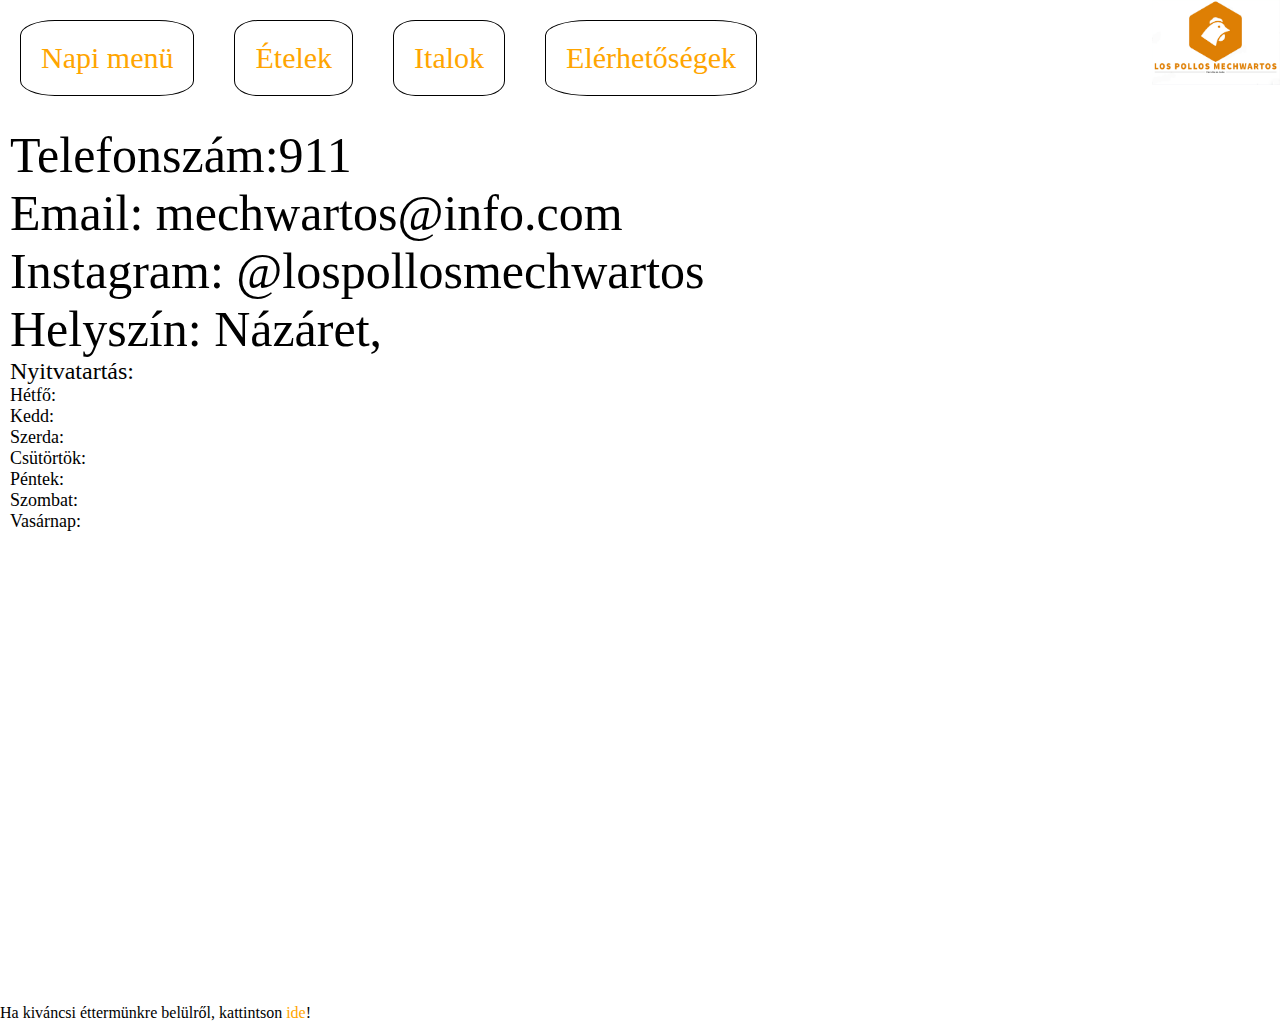
==== etlap-main/elerhetoseg.html @ 8fb7c9ea "Add files via upload" ====
<!DOCTYPE html>
<html lang="hu">

<head>
    <link rel="shortcut icon" href="Képkivágás.png" type="image/x-icon">
    <meta charset="UTF-8">
    <meta http-equiv="X-UA-Compatible" content="IE=edge">
    <meta name="viewport" content="width=device-width, initial-scale=1.0">
    <link rel="stylesheet" href="style.css">
    <title>Étterem</title>
    <img class="logo" src="kepek/Képkivágás.png" alt="logo" title="Los Pollos Mechwartos">
    <div class="flex-container">
        <div class="menu"><a href="index.html" title="Napi menü">Napi menü</a></div>
        <div class="menu"><a href="etelek.html" title="Napi menü">Ételek</a></div>
        <div class="menu"><a href="italok.html" title="Napi menü">Italok</a></div>
        <div class="menu">Elérhetőségek</div>
    </div>



</head>

<body>
    <div id="elerhetoseg">
        <div>Telefonszám:911</div>
        <div>Email: mechwartos@info.com</div>
        <div>Instagram: @lospollosmechwartos</div>
        <div>Helyszín: Názáret, </div>
        <div id="nyitvatart">
            <p>Nyitvatartás:</p>
            <div>Hétfő: </div>
            <div>Kedd:</div>
            <div>Szerda:</div>
            <div>Csütörtök:</div>
            <div>Péntek:</div>
            <div>Szombat:</div>
            <div>Vasárnap:</div>
        </div>
        <iframe
            src="https://www.google.com/maps/embed?pb=!1m18!1m12!1m3!1d1187.0949400262357!2d35.28321147929329!3d32.696374253555135!2m3!1f0!2f0!3f0!3m2!1i1024!2i768!4f13.1!3m3!1m2!1s0x151c4dc884f2da49%3A0xf31604d91457a2c9!2s5093%203%2C%20Nazareth%2C%20Izrael!5e0!3m2!1shu!2sus!4v1666868655009!5m2!1shu!2sus"
            width="600" height="450" style="border:0;" allowfullscreen="" loading="lazy"
            referrerpolicy="no-referrer-when-downgrade"></iframe>
    </div>
</body>
<footer>
    <div>Ha kiváncsi éttermünkre belülről, kattintson <a href="etterem.html">ide</a>!</div>
</footer>
</html>
---- etlap-main/style.css ----
@font-face {
    font-family: myFirstFont;
    src: url(QuickKissPersonalUse-PxlZ.ttf);
  }

body{
    overflow-x: hidden;
    position: relative;
    margin: 0;
}

img{
    width: 350px;
    height: 250px;
}




\* parallax effect */

#elsosav, #masodiksav, #harmadiksav, .hatter1, .hatter2{
    position: relative;
}


.hatter2{
    background-image: url("wood-plank-texture.jpg");
    min-height: 400px;
}

.hatter3{
    background-image: url("stone-texture.jpg");
    min-height: 400px;
    background-attachment: fixed;
    background-position: center;
    background-repeat: no-repeat;
    background-size: cover;
}

#elsosav{
    background-image: url("bg3.jpg");
    min-height: 100%;
}

#masodiksav{
    background-image: url("bg2.jpg");
    min-height: 100px;
}

#harmadiksav{
    background-image: url("bg3.jpg");
    min-height: 100px;
}

#elsosav, #masodiksav, #harmadiksav, .hatter1, .hatter2{
    position: relative;
    background-attachment: fixed;
    background-position: center;
    background-repeat: no-repeat;
    background-size: cover;
    filter: contrast(110%);
}








.sav{
    overflow-x: auto;
    overflow-y: hidden;
    border-color: goldenrod;
    border-top: goldenrod 15px groove;
    border-bottom: goldenrod 15px groove;
}

.sav p{
    margin-left: auto;
    margin-right: auto;
    color: orange;
    background-color: white;
    border-radius: 5%;
    padding: 15px;
    width: fit-content;
}

.mezo{
    border: goldenrod 15px groove;
    padding: 10px;
    background-color: rgba(255, 255, 255, 0.5);
    margin: 10px;
}


ul{
    list-style: none;
    display: flex;
}

li{
    font-size: 50px;
    padding: 10px;
    padding: 20px;
    text-align: center;
    position: relative;
    right: 250px;
}

li:first-child{
    margin: 100px;
    transform: rotate(-90deg);
    color: white;
    background-color: orange;
    height: fit-content;
    width: fit-content;
    position: relative;
    top: 200px;
    right: 130px;
    border-radius: 10px;
}

div::-webkit-scrollbar {
    width: 5px;
}

div::-webkit-scrollbar-track {
    border-radius: 10px;
}

div::-webkit-scrollbar-thumb {
    background-image: linear-gradient(to right, white , white);
    border: 1px black;
    background-color: line;
    border-radius: 10px;
}

h1{
    font-family: myFirstFont;
    text-align: center;
    font-size: 70px;
    font-weight: 100;
    transition: 0.3s;
    transform: scaleX(1.5);
    position: relative;
    bottom: 50px;
    color: white;
}

#menu:first-child{
    transform: rotate(-270deg);
}



.flex-container{
    display: flex;
}

.flex-container div {
    margin: 20px;
    padding: 20px;
    font-size: 30px;
    text-align: center;
    border-radius: 20%;
    background-color: rgb(255, 255, 255);
    border: 1px black solid;
    color: orange;
    transition: 0.3s;
}

.flex-container div:hover{
    background-color: whitesmoke;
}

a{
    text-decoration: none;
    color: orange;
    transition: 0.3s;
}

a:hover{
    color: red;
}



#elerhetoseg{
    font-size: 50px;
    padding: 10px;
    position: relative;
}

.logo{
    height: 10%;
    width: 10%;
    float: right;
}

#nyitvatart div{
    font-size: large;
}

#nyitvatart p{
    margin: 0;
    font-size:x-large ;
}
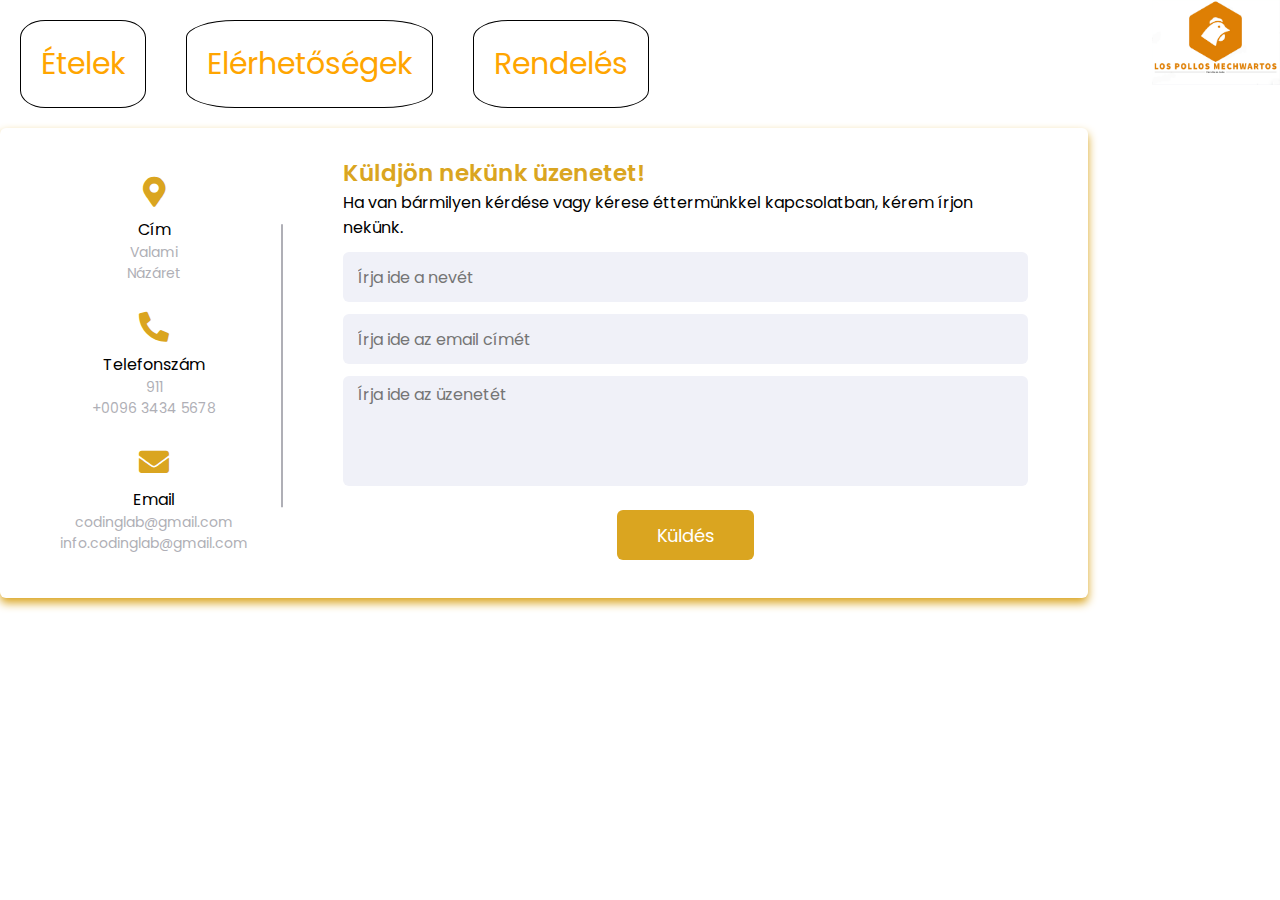
==== commit 20154c82: "Add files via upload" ====
--- a/etlap-main/elerhetoseg.html
+++ b/etlap-main/elerhetoseg.html
@@ -7,13 +7,14 @@
     <meta http-equiv="X-UA-Compatible" content="IE=edge">
     <meta name="viewport" content="width=device-width, initial-scale=1.0">
     <link rel="stylesheet" href="style.css">
+    <link rel="stylesheet" href="elerhetoseg.css">
+    <link rel="stylesheet" href="https://cdnjs.cloudflare.com/ajax/libs/font-awesome/5.15.2/css/all.min.css" />
     <title>Étterem</title>
     <img class="logo" src="kepek/Képkivágás.png" alt="logo" title="Los Pollos Mechwartos">
     <div class="flex-container">
-        <div class="menu"><a href="index.html" title="Napi menü">Napi menü</a></div>
-        <div class="menu"><a href="etelek.html" title="Napi menü">Ételek</a></div>
-        <div class="menu"><a href="italok.html" title="Napi menü">Italok</a></div>
+        <div class="menu"><a href="index.html" title="Napi menü">Ételek</a></div>
         <div class="menu">Elérhetőségek</div>
+        <div><a href="Rendelés.html" title="Rendelés">Rendelés</a></div>
     </div>
 
 
@@ -21,28 +22,53 @@
 </head>
 
 <body>
-    <div id="elerhetoseg">
-        <div>Telefonszám:911</div>
-        <div>Email: mechwartos@info.com</div>
-        <div>Instagram: @lospollosmechwartos</div>
-        <div>Helyszín: Názáret, </div>
-        <div id="nyitvatart">
-            <p>Nyitvatartás:</p>
-            <div>Hétfő: </div>
-            <div>Kedd:</div>
-            <div>Szerda:</div>
-            <div>Csütörtök:</div>
-            <div>Péntek:</div>
-            <div>Szombat:</div>
-            <div>Vasárnap:</div>
+    <div class="container">
+        <div class="content">
+            <div class="bal-oldal">
+                <div class="cim reszletek">
+                    <i class="fas fa-map-marker-alt"></i>
+                    <div class="targy">Cím</div>
+                    <a href="etterem.html">
+                    <div class="elso-szoveg">Valami</div>
+                    <div class="masodik-szoveg">Názáret</div>
+                    </a>
+                </div>
+                <div class="telefon reszletek">
+                    <i class="fas fa-phone-alt"></i>
+                    <div class="targy">Telefonszám</div>
+                    <div class="elso-szoveg">911</div>
+                    <div class="masodik-szoveg">+0096 3434 5678</div>
+                </div>
+                <div class="email reszletek">
+                    <i class="fas fa-envelope"></i>
+                    <div class="targy">Email</div>
+                    <div class="elso-szoveg">codinglab@gmail.com</div>
+                    <div class="masodik-szoveg">info.codinglab@gmail.com</div>
+                </div>
+            </div>
+            <div class="jobb-oldal">
+                <div class="uzenet">Küldjön nekünk üzenetet!</div>
+                <p>Ha van bármilyen kérdése vagy kérese éttermünkkel kapcsolatban, kérem írjon nekünk.</p>
+                <form action="#">
+                    <div class="input-doboz">
+                        <input type="text" placeholder="Írja ide a nevét">
+                    </div>
+                    <div class="input-doboz">
+                        <input type="text" placeholder="Írja ide az email címét">
+                    </div>
+                    <div class="input-doboz uzenet-doboz">
+                        <textarea placeholder="Írja ide az üzenetét"></textarea>
+                    </div>
+                    <div class="button">
+                        <input type="button" value="Küldés">
+                    </div>
+                </form>
+            </div>
         </div>
-        <iframe
-            src="https://www.google.com/maps/embed?pb=!1m18!1m12!1m3!1d1187.0949400262357!2d35.28321147929329!3d32.696374253555135!2m3!1f0!2f0!3f0!3m2!1i1024!2i768!4f13.1!3m3!1m2!1s0x151c4dc884f2da49%3A0xf31604d91457a2c9!2s5093%203%2C%20Nazareth%2C%20Izrael!5e0!3m2!1shu!2sus!4v1666868655009!5m2!1shu!2sus"
-            width="600" height="450" style="border:0;" allowfullscreen="" loading="lazy"
-            referrerpolicy="no-referrer-when-downgrade"></iframe>
     </div>
+   <!-- <iframe
+        src="https://www.google.com/maps/embed?pb=!1m18!1m12!1m3!1d1187.0949400262357!2d35.28321147929329!3d32.696374253555135!2m3!1f0!2f0!3f0!3m2!1i1024!2i768!4f13.1!3m3!1m2!1s0x151c4dc884f2da49%3A0xf31604d91457a2c9!2s5093%203%2C%20Nazareth%2C%20Izrael!5e0!3m2!1shu!2sus!4v1666868655009!5m2!1shu!2sus"
+        width="600" height="450" style="border:0;" allowfullscreen="" loading="lazy"
+        referrerpolicy="no-referrer-when-downgrade"></iframe>-->
 </body>
-<footer>
-    <div>Ha kiváncsi éttermünkre belülről, kattintson <a href="etterem.html">ide</a>!</div>
-</footer>
 </html>--- a/etlap-main/style.css
+++ b/etlap-main/style.css
@@ -14,12 +14,14 @@
     height: 250px;
 }
 
-
-
+.hosszu{
+    position: relative;
+    bottom: 55px;
+}
 
 \* parallax effect */
 
-#elsosav, #masodiksav, #harmadiksav, .hatter1, .hatter2{
+#elsosav, #masodiksav, #harmadiksav, #negyediksav, .hatter1, .hatter2{
     position: relative;
 }
 
@@ -53,7 +55,12 @@
     min-height: 100px;
 }
 
-#elsosav, #masodiksav, #harmadiksav, .hatter1, .hatter2{
+#negyediksav{
+    background-image: url("bg2.jpg");
+    min-height: 100px;
+}
+
+#elsosav, #masodiksav, #harmadiksav, #negyediksav, .hatter1, .hatter2{
     position: relative;
     background-attachment: fixed;
     background-position: center;
@@ -85,6 +92,8 @@
     border-radius: 5%;
     padding: 15px;
     width: fit-content;
+    position: relative;
+    bottom: 50px;
 }
 
 .mezo{
@@ -92,15 +101,16 @@
     padding: 10px;
     background-color: rgba(255, 255, 255, 0.5);
     margin: 10px;
-}
-
-
-ul{
+    height: 600px;
+}
+
+
+.etelLista{
     list-style: none;
     display: flex;
 }
 
-li{
+.etelLista li{
     font-size: 50px;
     padding: 10px;
     padding: 20px;
@@ -109,7 +119,7 @@
     right: 250px;
 }
 
-li:first-child{
+.etelLista li:first-child{
     margin: 100px;
     transform: rotate(-90deg);
     color: white;
@@ -206,4 +216,68 @@
 #nyitvatart p{
     margin: 0;
     font-size:x-large ;
+}
+
+#rendelesek{
+    display: flex;
+}
+
+#rendelesek li{
+    margin: auto;
+    text-align: center;
+    list-style: none;
+    font-size: 80px;
+    font-family:Cambria, Cochin, Georgia, Times, 'Times New Roman', serif;
+    font-weight: lighter;
+    font-style: italic;
+}
+
+#rendelesek li h3{
+    margin-left: auto;
+    margin-right: auto;
+    color: orange;
+    background-color: orange;
+    border-radius: 5%;
+    padding: 15px;
+    width: fit-content;
+    position: relative;
+    bottom: 100px;
+}
+
+.button{
+    display: inline-block;
+    margin-top: 100px;
+    width: 100%;
+  }
+.button input[type="button"]{
+    color: #fff;
+    font-size: 18px;
+    outline: none;
+    border: none;
+    padding: 8px 16px;
+    border-radius: 6px;
+    background: goldenrod;
+    cursor: pointer;
+    transition: all 0.3s ease;
+    width: 20%;
+    height: 50px;
+    position: relative;
+    left: 40%;
+  }
+  .button input[type="button"]:hover{
+    background: gold;
+  }
+
+#impresszum{
+    background-color: rgba(30, 30, 30, 0.8);
+    color: white;
+    padding: 10px;
+    font-family: 'Trebuchet MS', 'Lucida Sans Unicode', 'Lucida Grande', 'Lucida Sans', Arial, sans-serif;
+    position: absolute;
+    bottom: 0;
+    width: 100%;
+}
+
+#impresszum p{
+    margin-left: 30px;
 }--- a/etlap-main/elerhetoseg.css
+++ b/etlap-main/elerhetoseg.css
@@ -0,0 +1,150 @@
+@import url('https://fonts.googleapis.com/css2?family=Poppins:wght@200;300;400;500;600;700&display=swap');
+*{
+  margin: 0;
+  padding: 0;
+  box-sizing: border-box;
+  font-family: "Poppins" , sans-serif;
+}
+#eler-test{
+  min-height: 100vh;
+  width: 100%;
+  background: #c8e8e9;
+  display: flex;
+  align-items: center;
+  justify-content: center;
+}
+.container{
+  width: 85%;
+  background: #fff;
+  border-radius: 6px;
+  padding: 20px 60px 30px 40px;
+  box-shadow: 0 5px 10px goldenrod;
+}
+.container .content{
+  display: flex;
+  align-items: center;
+  justify-content: space-between;
+}
+.container .content .bal-oldal{
+  width: 25%;
+  height: 100%;
+  display: flex;
+  flex-direction: column;
+  align-items: center;
+  justify-content: center;
+  margin-top: 15px;
+  position: relative;
+}
+.content .bal-oldal::before{
+  content: '';
+  position: absolute;
+  height: 70%;
+  width: 2px;
+  right: -15px;
+  top: 50%;
+  transform: translateY(-50%);
+  background: #afafb6;
+}
+.content .bal-oldal .reszletek{
+  margin: 14px;
+  text-align: center;
+}
+.content .bal-oldal .reszletek i{
+  font-size: 30px;
+  color: goldenrod;
+  margin-bottom: 10px;
+}
+.content .bal-oldal .reszletek .topic{
+  font-size: 18px;
+  font-weight: 500;
+}
+.content .bal-oldal .reszletek .elso-szoveg,
+.content .bal-oldal .reszletek .masodik-szoveg{
+  font-size: 14px;
+  color: #afafb6;
+}
+.container .content .jobb-oldal{
+  width: 75%;
+  margin-left: 75px;
+}
+.content .jobb-oldal .uzenet{
+  font-size: 23px;
+  font-weight: 600;
+  color: goldenrod;
+}
+.jobb-oldal .input-doboz{
+  height: 50px;
+  width: 100%;
+  margin: 12px 0;
+}
+.jobb-oldal .input-doboz input,
+.jobb-oldal .input-doboz textarea{
+  height: 100%;
+  width: 100%;
+  border: none;
+  outline: none;
+  font-size: 16px;
+  background: #F0F1F8;
+  border-radius: 6px;
+  padding: 0 15px;
+  resize: none;
+}
+.jobb-oldal .uzenet-doboz{
+  min-height: 110px;
+}
+.jobb-oldal .input-doboz textarea{
+  padding-top: 6px;
+}
+.jobb-oldal .button{
+  display: inline-block;
+  margin-top: 12px;
+}
+.jobb-oldal .button input[type="button"]{
+  color: #fff;
+  font-size: 18px;
+  outline: none;
+  border: none;
+  padding: 8px 16px;
+  border-radius: 6px;
+  background: goldenrod;
+  cursor: pointer;
+  transition: all 0.3s ease;
+}
+.button input[type="button"]:hover{
+  background: gold;
+}
+
+@media (max-width: 950px) {
+  .container{
+    width: 90%;
+    padding: 30px 40px 40px 35px ;
+  }
+  .container .content .jobb-oldal{
+   width: 75%;
+   margin-left: 55px;
+}
+}
+@media (max-width: 820px) {
+  .container{
+    margin: 40px 0;
+    height: 100%;
+  }
+  .container .content{
+    flex-direction: column-reverse;
+  }
+ .container .content .bal-oldal{
+   width: 100%;
+   flex-direction: row;
+   margin-top: 40px;
+   justify-content: center;
+   flex-wrap: wrap;
+ }
+ .container .content .bal-oldal::before{
+   display: none;
+ }
+ .container .content .jobb-oldal{
+   width: 100%;
+   margin-left: 0;
+ }
+}
+
